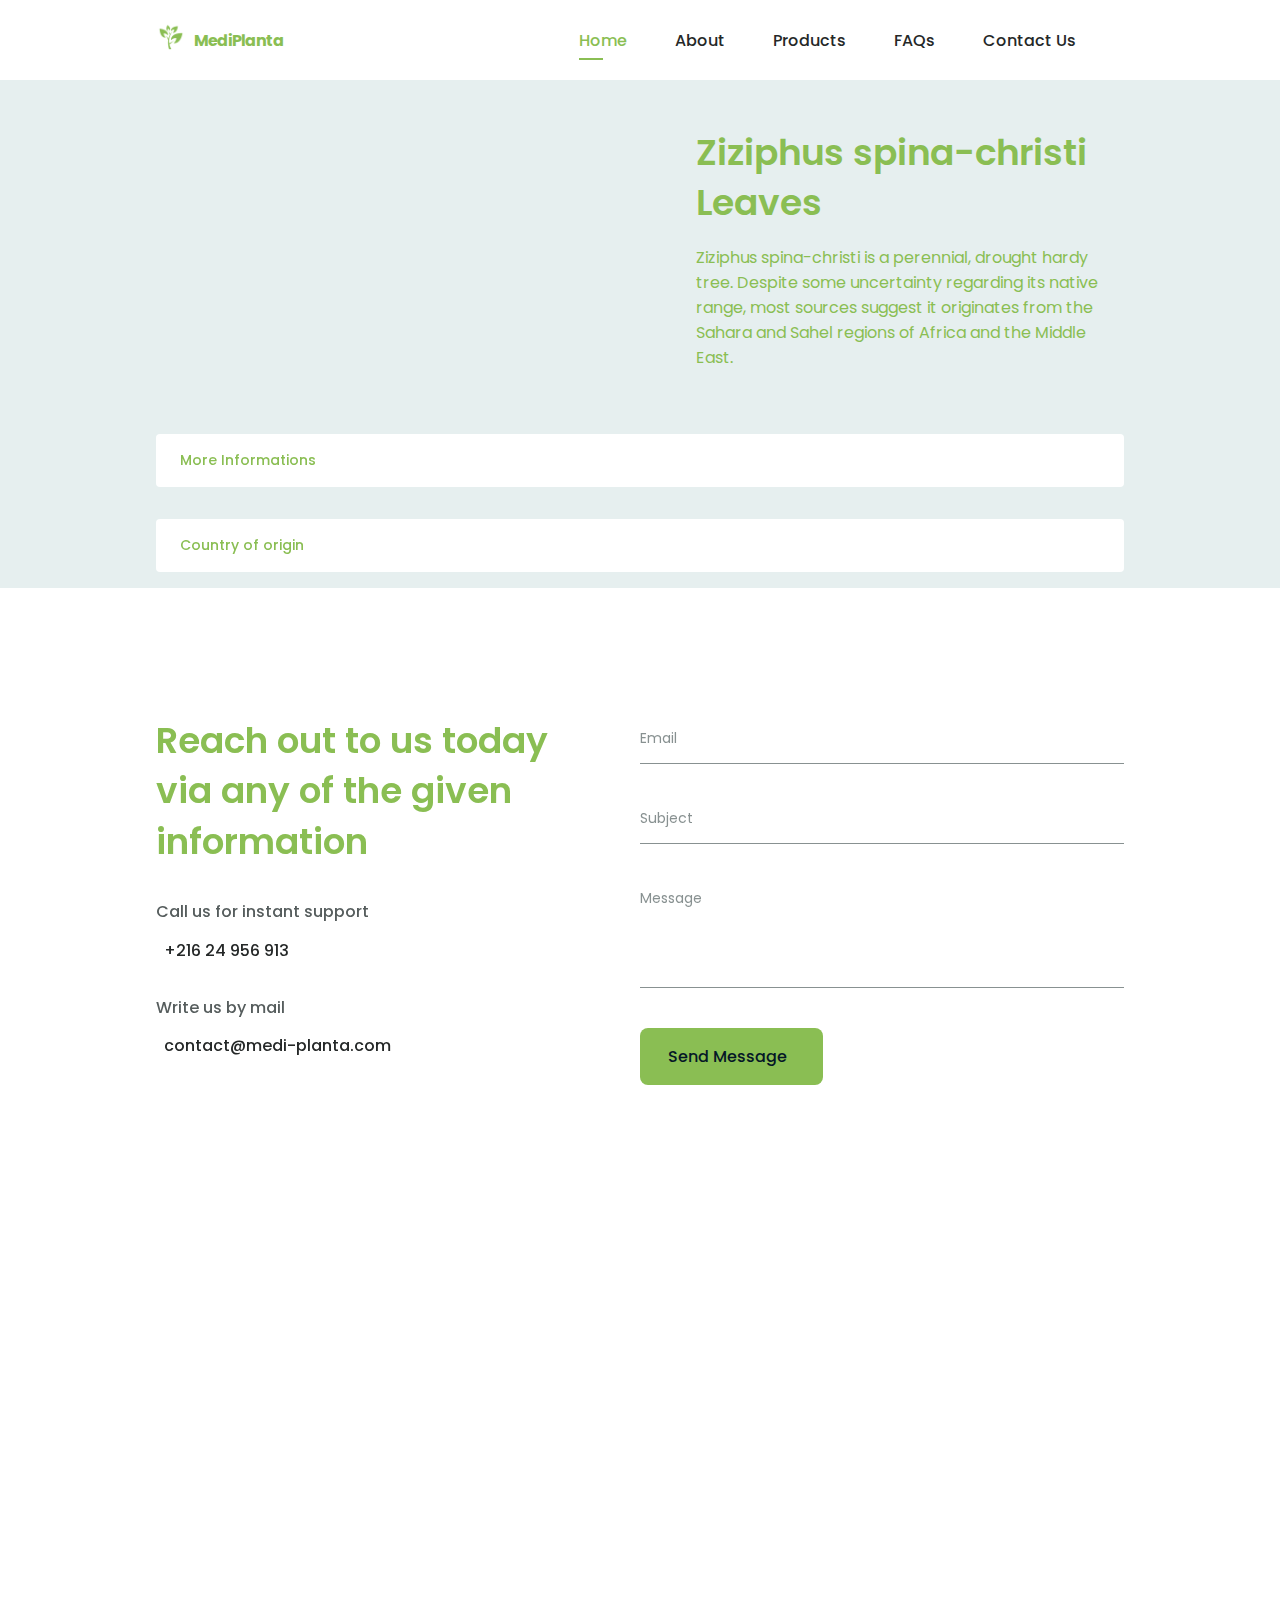
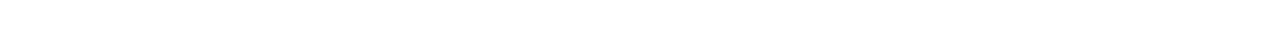
==== Details/details1.html @ 19c87265 "23/01" ====
<!DOCTYPE html>
<html lang="en">
<head>
  <meta charset="UTF-8">
  <meta name="viewport" content="width=device-width, initial-scale=1.0">

  <!--=============== FAVICON ===============-->
  <link rel="shortcut icon" href="../assets/img/medi.png" type="image/x-icon">

  <!--=============== REMIX ICONS ===============-->
  <link href="https://cdn.jsdelivr.net/npm/remixicon@2.5.0/fonts/remixicon.css" rel="stylesheet">

  <!--=============== CSS ===============-->
  <link rel="stylesheet" href="../assets/css/styles.css">

  <title>MediPlanta</title>
</head>
<body>
<!--==================== HEADER ====================-->
<header class="header" id="header">
  <nav class="nav container">
    <a href="#" class="nav__logo">
      <i class="nav__logo-icon">
        <img src="../assets/img/medi.png" width="30" height="25">
      </i>MediPlanta
    </a>

    <div class="nav__menu" id="nav-menu">
      <ul class="nav__list">
        <li class="nav__item">
          <a href="#home" class="nav__link active-link">Home</a>
        </li>
        <li class="nav__item">
          <a href="#about" class="nav__link">About</a>
        </li>
        <li class="nav__item">
          <a href="#products" class="nav__link">Products</a>
        </li>
        <li class="nav__item">
          <a href="#faqs" class="nav__link">FAQs</a>
        </li>
        <li class="nav__item">
          <a href="#contact" class="nav__link">Contact Us</a>
        </li>
      </ul>

      <div class="nav__close" id="nav-close">
        <i class="ri-close-line"></i>
      </div>
    </div>

    <div class="nav__btns">
      <!-- Theme change button -->
      <i class="ri-moon-line change-theme" id="theme-button"></i>

      <div class="nav__toggle" id="nav-toggle">
        <i class="ri-menu-line"></i>
      </div>
    </div>
  </nav>
</header>

<main class="main">

  <!--==================== QUESTIONS ====================-->
  <section class="questions section " id="faqs">
    <div class="container">
      <div class="about__container grid">
        <img src="../assets/img/1.png" alt="" class="about__img">
        <div class="about_data">
          <h2 class="section__title about__title">
            Ziziphus spina-christi Leaves
          </h2>

          <p class="about__description">
            Ziziphus spina-christi is a perennial, drought hardy tree. Despite some uncertainty regarding its native range, most sources suggest it originates from the Sahara and Sahel regions of Africa and the Middle East.
          </p>

        </div>
      </div>
      <div class="questions__group">
        <div class="questions__item">
          <header class="questions__header">
            <i class="ri-add-line questions__icon"></i>
            <h3 class="questions__item-title">
              More Informations
            </h3>
          </header>

          <div class="questions__content">
            <p class="questions__description">
              Ziziphus spina-christi is a perennial, drought hardy tree. Despite some uncertainty regarding its native range, most sources suggest it originates from the Sahara and Sahel regions of Africa and the Middle East. It is adapted to grow in water-stressed habitats such as savannas and deserts. It is widely cultivated for its fruit, timber and use as fodder for livestock, as well as providing a stock-proof hedge and living fence, but is also used as a dune stabilizer, because of its very deep taproot and spreading lateral roots and in traditional medicine. Due to its cultivation, it has been introduced to parts of northern and tropical Africa and Madagascar. In 1885, Z. spina-christi was introduced to Curacao in the Caribbean, where it is now considered invasive. It has also been introduced to the neighboring islands of Aruba and Bonaire. This species is an aggressive colonizer that forms spiny and impenetrable thickets displacing and outcompeting native flora.            </p>
          </div>
        </div>

        <div class="questions__item">
          <header class="questions__header">
            <i class="ri-add-line questions__icon"></i>
            <h3 class="questions__item-title">
              Country of origin
            </h3>
          </header>

          <div class="questions__content">
            <p class="questions__description">
              Tunisia
            </p>
          </div>
        </div>


      </div>
    </div>
  </section>

  <!--==================== CONTACT ====================-->
  <section class="contact section container" id="contact">
    <div class="contact__container grid">
      <div class="contact__box">
        <h2 class="section__title">
          Reach out to us today <br> via any of the given <br> information
        </h2>

        <div class="contact__data">
          <div class="contact__information">
            <h3 class="contact__subtitle">Call us for instant support</h3>
            <span class="contact__description">
                                    <i class="ri-phone-line contact__icon"></i>
                                    +216 24 956 913
                                </span>
          </div>

          <div class="contact__information">
            <h3 class="contact__subtitle">Write us by mail</h3>
            <span class="contact__description">
                                    <i class="ri-mail-line contact__icon"></i>
                                    contact@medi-planta.com
                                </span>
          </div>
        </div>
      </div>

      <form action="" class="contact__form">
        <div class="contact__inputs">
          <div class="contact__content">
            <input type="email" placeholder=" " class="contact__input">
            <label for="" class="contact__label">Email</label>
          </div>

          <div class="contact__content">
            <input type="text" placeholder=" " class="contact__input">
            <label for="" class="contact__label">Subject</label>
          </div>

          <div class="contact__content contact__area">
            <textarea name="message" placeholder=" " class="contact__input"></textarea>
            <label for="" class="contact__label">Message</label>
          </div>
        </div>

        <button class="button button--flex">
          Send Message
          <i class="ri-arrow-right-up-line button__icon"></i>
        </button>
      </form>
    </div>
  </section>
</main>

<!--==================== FOOTER ====================-->
<footer class="footer section">
  <div class="footer__container container grid">
    <div class="footer__content">
      <a href="#" class="footer__logo">
        <img src="../assets/img/medi.png" width="30" height="25"> MediPlanta
      </a>

      <h3 class="footer__title">
        Subscribe to our newsletter <br> to stay update
      </h3>

      <div class="footer__subscribe">
        <input type="email" placeholder="Enter your email" class="footer__input">

        <button class="button button--flex footer__button">
          Subscribe
          <i class="ri-arrow-right-up-line button__icon"></i>
        </button>
      </div>
    </div>

    <div class="footer__content">
      <h3 class="footer__title">Our Address</h3>

      <ul class="footer__data">
        <li class="footer__information">Tunisia - Sfax</li>
        <li class="footer__information">Gremda Km 1 - 3032</li>
        <li class="footer__information"></li>
      </ul>
    </div>

    <div class="footer__content">
      <h3 class="footer__title">Contact Us</h3>

      <ul class="footer__data">
        <li class="footer__information">+216 24 956 913</li>

        <div class="footer__social">
          <a href="https://www.facebook.com/" class="footer__social-link">
            <i class="ri-facebook-fill"></i>
          </a>
          <a href="https://www.instagram.com/" class="footer__social-link">
            <i class="ri-instagram-line"></i>
          </a>
          <a href="https://twitter.com/" class="footer__social-link">
            <i class="ri-twitter-fill"></i>
          </a>
        </div>
      </ul>
    </div>

    <div class="footer__content">
      <h3 class="footer__title">
        We accept all credit cards
      </h3>

      <div class="footer__cards">
        <img src="../assets/img/card1.png" alt="" class="footer__card">
        <img src="../assets/img/card2.png" alt="" class="footer__card">
        <img src="../assets/img/card3.png" alt="" class="footer__card">
        <img src="../assets/img/card4.png" alt="" class="footer__card">
      </div>
    </div>
  </div>

  <p class="footer__copy">&#169; Created By Majd Mednini |  2022 All rights reserved.</p>
</footer>

<!--=============== SCROLL REVEAL ===============-->
<script src="../assets/js/scrollreveal.min.js"></script>

<!--=============== MAIN JS ===============-->
<script src="../assets/js/main.js"></script>
</body>
</html>
---- assets/css/styles.css ----
/*=============== GOOGLE FONTS ===============*/
@import url('https://fonts.googleapis.com/css2?family=Poppins:wght@400;500;600;700&display=swap');

/*=============== VARIABLES CSS ===============*/
:root {
  --header-height: 3.5rem; /*56px*/

  /*========== Colors ==========*/
  /*Color mode HSL(hue, saturation, lightness)*/
  --hue: 900;
  --first-color: hsl(var(--hue), 24%, 32%);
  --first-color-alt: hsl(var(--hue), 24%, 28%);
  --first-color-light: hsl(var(--hue), 24%, 66%);
  --first-color-lighten: hsl(var(--hue), 24%, 92%);
  --title-color: hsl(var(--hue), 4%, 15%);
  --text-color: hsl(var(--hue), 4%, 35%);
  --text-color-light: hsl(var(--hue), 4%, 55%);
  --body-color: hsl(var(--hue), 0%, 100%);
  --container-color: #FFF;

  /*========== Font and typography ==========*/
  /*.5rem = 8px | 1rem = 16px ...*/
  --body-font: 'Poppins', sans-serif;
  --big-font-size: 2rem;
  --h1-font-size: 1.5rem;
  --h2-font-size: 1.25rem;
  --h3-font-size: 1rem;
  --normal-font-size: .938rem;
  --small-font-size: .813rem;
  --smaller-font-size: .75rem;

  /*========== Font weight ==========*/
  --font-medium: 500;
  --font-semi-bold: 600;

  /*========== Margenes Bottom ==========*/
  /*.5rem = 8px | 1rem = 16px ...*/
  --mb-0-5: .5rem;
  --mb-0-75: .75rem;
  --mb-1: 1rem;
  --mb-1-5: 1.5rem;
  --mb-2: 2rem;
  --mb-2-5: 2.5rem;

  /*========== z index ==========*/
  --z-tooltip: 10;
  --z-fixed: 100;
}

/* Responsive typography */
@media screen and (min-width: 968px) {
  :root {
    --big-font-size: 3.5rem;
    --h1-font-size: 2.25rem;
    --h2-font-size: 1.5rem;
    --h3-font-size: 1.25rem;
    --normal-font-size: 1rem;
    --small-font-size: .875rem;
    --smaller-font-size: .813rem;
  }
}

/*=============== BASE ===============*/
*{
  box-sizing: border-box;
  padding: 0;
  margin: 0;
}

html{
  scroll-behavior: smooth;
}

body,
button,
input,
textarea{
  font-family: var(--body-font);
  font-size: var(--normal-font-size);
}

body{
  margin: var(--header-height) 0 0 0;
  background-color: var(--body-color);
  color: #8ABE53;
  transition: .4s; /*For animation dark mode*/
}

button{
  cursor: pointer;
  border: none;
  outline: none;
}

h1,h2,h3{
  color: #8ABE53;
  font-weight: var(--font-semi-bold);
}

ul{
  list-style: none;
}

a{
  text-decoration: none;
}

img{
  max-width: 100%;
  height: auto;
}

/*=============== THEME ===============*/
/*========== Variables Dark theme ==========*/
body.dark-theme{
  --first-color-dark: hsl(var(--hue), 8%, 20%);
  --title-color: #8ABE53;
  --text-color: #8ABE53;
  --body-color: #051726;
  --container-color: #051726;
}

/*========== Button Dark/Light ==========*/
.change-theme{
  color: var(--title-color);
  font-size: 1.15rem;
  cursor: pointer;
}

.nav__btns{
  display: inline-flex;
  align-items: center;
  column-gap: 1rem;
}

/*========== 
Color changes in some parts of 
the website, in dark theme 
==========*/

.dark-theme .steps__bg,
.dark-theme .questions{
  background-color: #102537;
}

.dark-theme .product__circle,
.dark-theme .footer__subscribe{
  background-color: #102537;
}

.dark-theme .scroll-header{
  box-shadow: 0 1px 4px #102537;
}

/*=============== REUSABLE CSS CLASSES ===============*/
.section{
  padding: 5.5rem 0 1rem;
}

.section__title,
.section__title-center{
  font-size: var(--h2-font-size);
  margin-bottom: var(--mb-2);
  line-height: 140%;
}

.section__title-center{
  text-align: center;
}

.container{
  max-width: 968px;
  margin-left: var(--mb-1-5);
  margin-right: var(--mb-1-5);
}

.grid{
  display: grid;
}

.main{
  overflow: hidden; /*For animation*/
}

/*=============== HEADER ===============*/
.header{
  width: 100%;
  background-color: var(--body-color);
  position: fixed;
  top: 0;
  left: 0;
  z-index: var(--z-fixed);
  transition: .4s; /*For animation dark mode*/
}

/*=============== NAV ===============*/
.nav{
  height: var(--header-height);
  display: flex;
  justify-content: space-between;
  align-items: center;
}

.nav__logo,
.nav__toggle,
.nav__close{
  color: #8ABE53;
}

.nav__logo{
  text-transform: none;
  font-weight: 700;
  letter-spacing: -1px;
  display: inline-flex;
  align-items: center;
  column-gap: .5rem;
  transition: .3s;
}

.nav__logo-icon{
  font-size: 1.15rem;
  color: var(--first-color);
}

.nav__logo:hover{
  color: var(--first-color);
}

.nav__toggle{
  display: inline-flex;
  font-size: 1.25rem;
  cursor: pointer;
}

@media screen and (max-width: 767px){
  .nav__menu{
    position: fixed;
    background-color: var(--container-color);
    width: 80%;
    height: 100%;
    top: 0;
    right: -100%;
    box-shadow: -2px 0 4px hsla(var(--hue), 24%, 15%, .1);
    padding: 4rem 0 0 3rem;
    border-radius: 1rem 0 0 1rem;
    transition: .3s;
    z-index: var(--z-fixed);
  }
}

.nav__close{
  font-size: 1.5rem;
  position: absolute;
  top: 1rem;
  right: 1.25rem;
  cursor: pointer;
}

.nav__list{
  display: flex;
  flex-direction: column;
  row-gap: 1.5rem;
}

.nav__link{
  color: var(--title-color);
  font-weight: var(--font-medium);
  transition: .3s;
}

.nav__link:hover{
  color: var(--first-color);
}

/* Show menu */
.show-menu{
  right: 0;
}

/* Change background header */
.scroll-header{
  box-shadow: 0 1px 4px hsla(var(--hue), 4%, 15%, .1);
}

/* Active link */
.active-link{
  position: relative;
  color: #8ABE53;
}

.active-link::after{
  content: '';
  position: absolute;
  bottom: -.5rem;
  left: 0;
  width: 50%;
  height: 2px;
  background-color: #8ABE53;
}

/*=============== HOME ===============*/
.home{
  padding: 3.5rem 0 2rem;
}

.home__container{
  position: relative;
  row-gap: 2rem;
}

.home__img{
  width: 200px;
  justify-self: center;
}

.home__title{
  font-size: var(--big-font-size);
  line-height: 140%;
  margin-bottom: var(--mb-1);
}

.home__description{
  margin-bottom: var(--mb-2-5);
}

.home__social{
  position: absolute;
  top: 2rem;
  right: -1rem;
  display: grid;
  justify-items: center;
  row-gap: 3.5rem;
}

.home__social-follow{
  font-weight: var(--font-medium);
  font-size: var(--smaller-font-size);
  color: #8ABE53;
  position: relative;
  transform: rotate(90deg);
}

.home__social-follow::after{
  content: '';
  position: absolute;
  width: 1rem;
  height: 2px;
  background-color: #8ABE53;
  right: -45%;
  top: 50%;
}

.home__social-links{
  display: inline-flex;
  flex-direction: column;
  row-gap: .25rem;
}

.home__social-link{
  font-size: 1rem;
  color: #8ABE53;
  transition: .3s;
}

.home__social-link:hover{
  transform: translateX(.25rem);
}

/*=============== BUTTONS ===============*/
.button{
  display: inline-block;
  background-color: #8ABE53;
  color: #051726;
  padding: 1rem 1.75rem;
  border-radius: .5rem;
  font-weight: var(--font-medium);
  transition: .3s;
}

.button:hover{
  background-color: var(--first-color-alt);
}

.button__icon{
  transition: .3s;
}

.button:hover .button__icon{
  transform: translateX(.25rem);
}

.button--flex{
  display: inline-flex;
  align-items: center;
  column-gap: .5rem;
}

.button--link{
  color: #8ABE53;
  font-weight: var(--font-medium);
}

.button--link:hover .button__icon{
  transform: translateX(.25rem);
}

/*=============== ABOUT ===============*/
.about__container{
  row-gap: 2rem;
  margin-bottom: 2rem;
}

.about__img{
  width: 280px;
  justify-self: center;
}

.about__title{
  margin-bottom: var(--mb-1);
}

.about__description{
  margin-bottom: var(--mb-2);
}

.about__details{
  display: grid;
  row-gap: 1rem;
  margin-bottom: var(--mb-2-5);
}

.about__details-description{
  display: inline-flex;
  column-gap: .5rem;
  font-size: var(--small-font-size);
}

.about__details-icon{
  font-size: 1rem;
  color: #8ABE53;
  margin-top: .15rem;
}
.about_data{
  margin: auto;
}
/*=============== STEPS ===============*/
.steps__bg{
  background-color: var(--first-color);
  padding: 3rem 2rem 2rem;
  border-radius: 1rem;
}

.steps__container{
  gap: 2rem;
  padding-top: 1rem;
}

.steps__title{
  color: #8ABE53;
}

.steps__card{
  background-color: var(--container-color);
  padding: 2.5rem 3rem 2rem 1.5rem;
  border-radius: 1rem;
}

.steps__card-number{
  display: inline-block;
  background-color: #8ABE53;
  color: #FFF;
  padding: .5rem .75rem;
  border-radius: .25rem;
  font-size: var(--h2-font-size);
  margin-bottom: var(--mb-1-5);
  transition: .3s;
}

.steps__card-title{
  font-size: var(--h3-font-size);
  margin-bottom: var(--mb-0-5);
}

.steps__card-description{
  font-size: var(--small-font-size);
}

.steps__card:hover .steps__card-number{
  transform: translateY(-.25rem);
}

/*=============== PRODUCTS ===============*/
.product__description{
  text-align: center;
}

.product__container{
  padding: 3rem 0;
  grid-template-columns: repeat(2, 1fr);
  gap: 2.5rem 3rem;
}

.product__card{
  display: grid;
  position: relative;
}
.product__carre{
  height: 210px;
}
.product__img{
  position: relative;
  justify-self: center;
  margin-bottom: var(--mb-0-75);
  transition: .3s;
}

.product__title,
.product__price{
  font-size: var(--small-font-size);
  font-weight: var(--font-semi-bold);
  color: var(--title-color);
}

.product__title{
  margin-bottom: .25rem;
}

.product__button{
  position: absolute;
  right: 0;
  bottom: 0;
  background-color: var(--first-color);
  color: #FFF;
  padding: .25rem;
  border-radius: .35rem;
  font-size: 1.15rem;
}

.product__button:hover{
  background-color: var(--first-color-alt);
}

.product__circle{
  width: 90px;
  height: 90px;
  background-color: var(--first-color-lighten);
  border-radius: 50%;
  position: absolute;
  top: 18%;
  left: 5%;
}
.product__img{
  height: 90%;
}
.product__card:hover .product__img{
  transform: translateY(-.5rem);
}

/*=============== QUESTIONS ===============*/
.questions{
  background-color: var(--first-color-lighten);
}

.questions__container{
  gap: 1.5rem;
  padding: 1.5rem 0;
}

.questions__group{
  display: grid;
  row-gap: 1.5rem;
}

.questions__item{
  background-color: var(--container-color);
  border-radius: .25rem;
}

.questions__item-title{
  font-size: var(--small-font-size);
  font-weight: var(--font-medium);
}

.questions__icon{
  font-size: 1.25rem;
  color: var(--title-color);
}

.questions__description{
  font-size: var(--smaller-font-size);
  padding: 0 1.25rem 1.25rem 2.5rem;
}

.questions__header{
  display: flex;
  align-items: center;
  column-gap: .5rem;
  padding: .75rem .5rem;
  cursor: pointer;
}

.questions__content{
  overflow: hidden;
  height: 0;
}

.questions__item,
.questions__header,
.questions__item-title,
.questions__icon,
.questions__description,
.questions__content{
  transition: .3s;
}

.questions__item:hover{
  box-shadow: 0 2px 8px hsla(var(--hue), 4%, 15%, .15);
}

/*Rotate icon, change color of titles and background*/
.accordion-open .questions__header,
.accordion-open .questions__content{
  background-color: var(--first-color);
}

.accordion-open .questions__item-title,
.accordion-open .questions__description,
.accordion-open .questions__icon{
  color: #FFF;
}

.accordion-open .questions__icon{
  transform: rotate(45deg);
}

/*=============== CONTACT ===============*/
.contact__container{
  row-gap: 3.5rem;
}

.contact__data{
  display: grid;
  row-gap: 2rem;
}

.contact__subtitle{
  font-size: var(--normal-font-size);
  font-weight: var(--font-medium);
  color: var(--text-color);
  margin-bottom: var(--mb-0-5);
}

.contact__description{
  display: inline-flex;
  align-items: center;
  column-gap: .5rem;
  color: var(--title-color);
  font-weight: var(--font-medium);
}

.contact__icon{
  font-size: 1.25rem;
}

.contact__inputs{
  display: grid;
  row-gap: 2rem;
  margin-bottom: var(--mb-2-5);
}

.contact__content{
  position: relative;
  height: 3rem;
  border-bottom: 1px solid var(--text-color-light);
}

.contact__input{
  position: absolute;
  top: 0;
  left: 0;
  width: 100%;
  height: 100%;
  padding: 1rem 1rem 1rem 0;
  background: none;

  color: var(--text-color);

  
  border: none;
  outline: none;
  z-index: 1;
}

.contact__label{
  position: absolute;
  top: .75rem;
  width: 100%;
  font-size: var(--small-font-size);
  color: var(--text-color-light);
  transition: .3s;
}

.contact__area{
  height: 7rem;
}

.contact__area textarea{
  resize: none;
}

/*Input focus move up label*/
.contact__input:focus + .contact__label{
  top: -.75rem;
  left: 0;
  font-size: var(--smaller-font-size);
  z-index: 10;
}

/*Input focus sticky top label*/
.contact__input:not(:placeholder-shown).contact__input:not(:focus) + .contact__label{
  top: -.75rem;
  font-size: var(--smaller-font-size);
  z-index: 10;
}

/*=============== FOOTER ===============*/
.footer__container{
  row-gap: 3rem;
}

.footer__logo{
  display: inline-flex;
  align-items: center;
  column-gap: .5rem;
  color: var(--title-color);
  text-transform: none;
  font-weight: 700;
  letter-spacing: -1px;
  margin-bottom: var(--mb-2-5);
  transition: .3s;
}

.footer__logo-icon{
  font-size: 1.15rem;
  color: var(--first-color);
}

.footer__logo:hover{
  color: var(--first-color);
}

.footer__title{
  font-size: var(--h3-font-size);
  margin-bottom: var(--mb-1-5);
}

.footer__subscribe{
  background-color: var(--first-color-lighten);
  padding: .75rem;
  display: flex;
  justify-content: space-between;
  border-radius: .5rem;
}

.footer__input{
  width: 70%;
  padding: 0 .5rem;
  background: none;
  color: var(--text-color);
  border: none;
  outline: none;
}

.footer__button{
  padding: 1rem;
}

.footer__data{
  display: grid;
  row-gap: .75rem;
}

.footer__information{
  font-size: var(--small-font-size);
}

.footer__social{
  display: inline-flex;
  column-gap: .75rem;
}

.footer__social-link{
  font-size: 1rem;
  color: var(--text-color);
  transition: .3s;
}

.footer__social-link:hover{
  transform: translateY(-.25rem);
}

.footer__cards{
  display: inline-flex;
  align-items: center;
  column-gap: .5rem;
}
.footer__card{
  width: 35px;
}

.footer__copy{
  text-align: center;
  font-size: var(--smaller-font-size);
  color: var(--text-color-light);
  margin: 5rem 0 1rem;
}

/*=============== SCROLL UP ===============*/
.scrollup{
  position: fixed;
  background-color: var(--first-color);
  right: 1rem;
  bottom: -30%;
  display: inline-flex;
  padding: .5rem;
  border-radius: .25rem;
  z-index: var(--z-tooltip);
  opacity: .8;
  transition: .4s;
}

.scrollup__icon{
  font-size: 1rem;
  color: #FFF;
}

.scrollup:hover{
  background-color: var(--first-color-alt);
  opacity: 1;
}

/* Show Scroll Up*/
.show-scroll{
  bottom: 3rem;
}

/*=============== SCROLL BAR ===============*/
::-webkit-scrollbar{
  width: .6rem;
  background: hsl(var(--hue), 4%, 53%);
}

::-webkit-scrollbar-thumb{
  background: hsl(var(--hue), 4%, 29%);
  border-radius: .5rem;
}

/*=============== BREAKPOINTS ===============*/
/* For small devices */
@media screen and (max-width: 320px){
  .container{
    margin-left: var(--mb-1);
    margin-right: var(--mb-1);
  }

  .home__img{
    width: 180px;
  }
  .home__title{
    font-size: var(--h1-font-size);
  }

  .steps__bg{
    padding: 2rem 1rem;
  }
  .steps__card{
    padding: 1.5rem;
  }

  .product__container{
    grid-template-columns: .6fr;
    justify-content: center;
  }
}

/* For medium devices */
@media screen and (min-width: 576px){
  .steps__container{
    grid-template-columns: repeat(2, 1fr);
  }

  .product__description{
    padding: 0 4rem;
  }
  .product__container{
    grid-template-columns: repeat(2, 170px);
    justify-content: center;
    column-gap: 5rem;
  }

  .footer__subscribe{
    width: 400px;
  }
}

@media screen and (min-width: 767px){
  body{
    margin: 0;
  }

  .nav{
    height: calc(var(--header-height) + 1.5rem);
    column-gap: 3rem;
  }
  .nav__toggle,
  .nav__close{
    display: none;
  }
  .nav__list{
    flex-direction: row;
    column-gap: 3rem;
  }
  .nav__menu{
    margin-left: auto;
  }

  .home__container,
  .about__container,
  .questions__container,
  .contact__container,
  .footer__container{
    grid-template-columns: repeat(2, 1fr);
  }
  
  .home{
    padding: 10rem 0 5rem;
  }
  .home__container{
    align-items: center;
  }
  .home__img{
    width: 280px;
    order: 1;
  }
  .home__social{
    top: 30%;
  }

  .questions__container{
    align-items: flex-start;
  }

  .footer__container{
    column-gap: 3rem;
  }
  .footer__subscribe{
    width: initial;
  }
}

/* For large devices */
@media screen and (min-width: 992px){
  .container{
    margin-left: auto;
    margin-right: auto;
  }

  .section{
    padding: 8rem 0 1rem;
  }
  .section__title,
  .section__title-center{
    font-size: var(--h1-font-size);
  }

  .home{
    padding: 13rem 0 5rem;
  }
  .home__img{
    width: 350px;
  }
  .home__description{
    padding-right: 7rem;
  }

  .about__img{
    width: 380px;
  }

  .steps__container{
    grid-template-columns: repeat(3, 1fr);
  }
  .steps__bg{
    padding: 3.5rem 2.5rem;
  }
  .steps__card-title{
    font-size: var(--normal-font-size);
  }

  .product__description{
    padding: 0 16rem;
  }
  .product__container{
    padding: 4rem 0;
    grid-template-columns: repeat(3, 185px);
    gap: 4rem 6rem;
  }

  .product__circle{
    width: 110px;
    height: 110px;
  }
  .product__title,
  .product__price{
    font-size: var(--normal-font-size);
  }

  .questions__container{
    padding: 1rem 0 4rem;
  }
  .questions__title{
    text-align: initial;
  }
  .questions__group{
    row-gap: 2rem;
  }
  .questions__header{
    padding: 1rem;
  }
  .questions__description{
    padding: 0 3.5rem 2.25rem 2.75rem;
  }

  .footer__logo{
    font-size: var(--h3-font-size);
  }
  .footer__container{
    grid-template-columns: 1fr .5fr .5fr .5fr;
  }
  .footer__copy{
    margin: 7rem 0 2rem;
  }
}

@media screen and (min-width: 1200px){
  .home__social{
    right: -3rem;
    row-gap: 4.5rem;
  }
  .home__social-follow{
    font-size: var(--small-font-size);
  }
  .home__social-follow::after{
    width: 1.5rem;
    right: -60%;
  }
  .home__social-link{
    font-size: 1.15rem;
  }

  .about__container{
    column-gap: 7rem;
  }

  .scrollup{
    right: 3rem;
  }
}
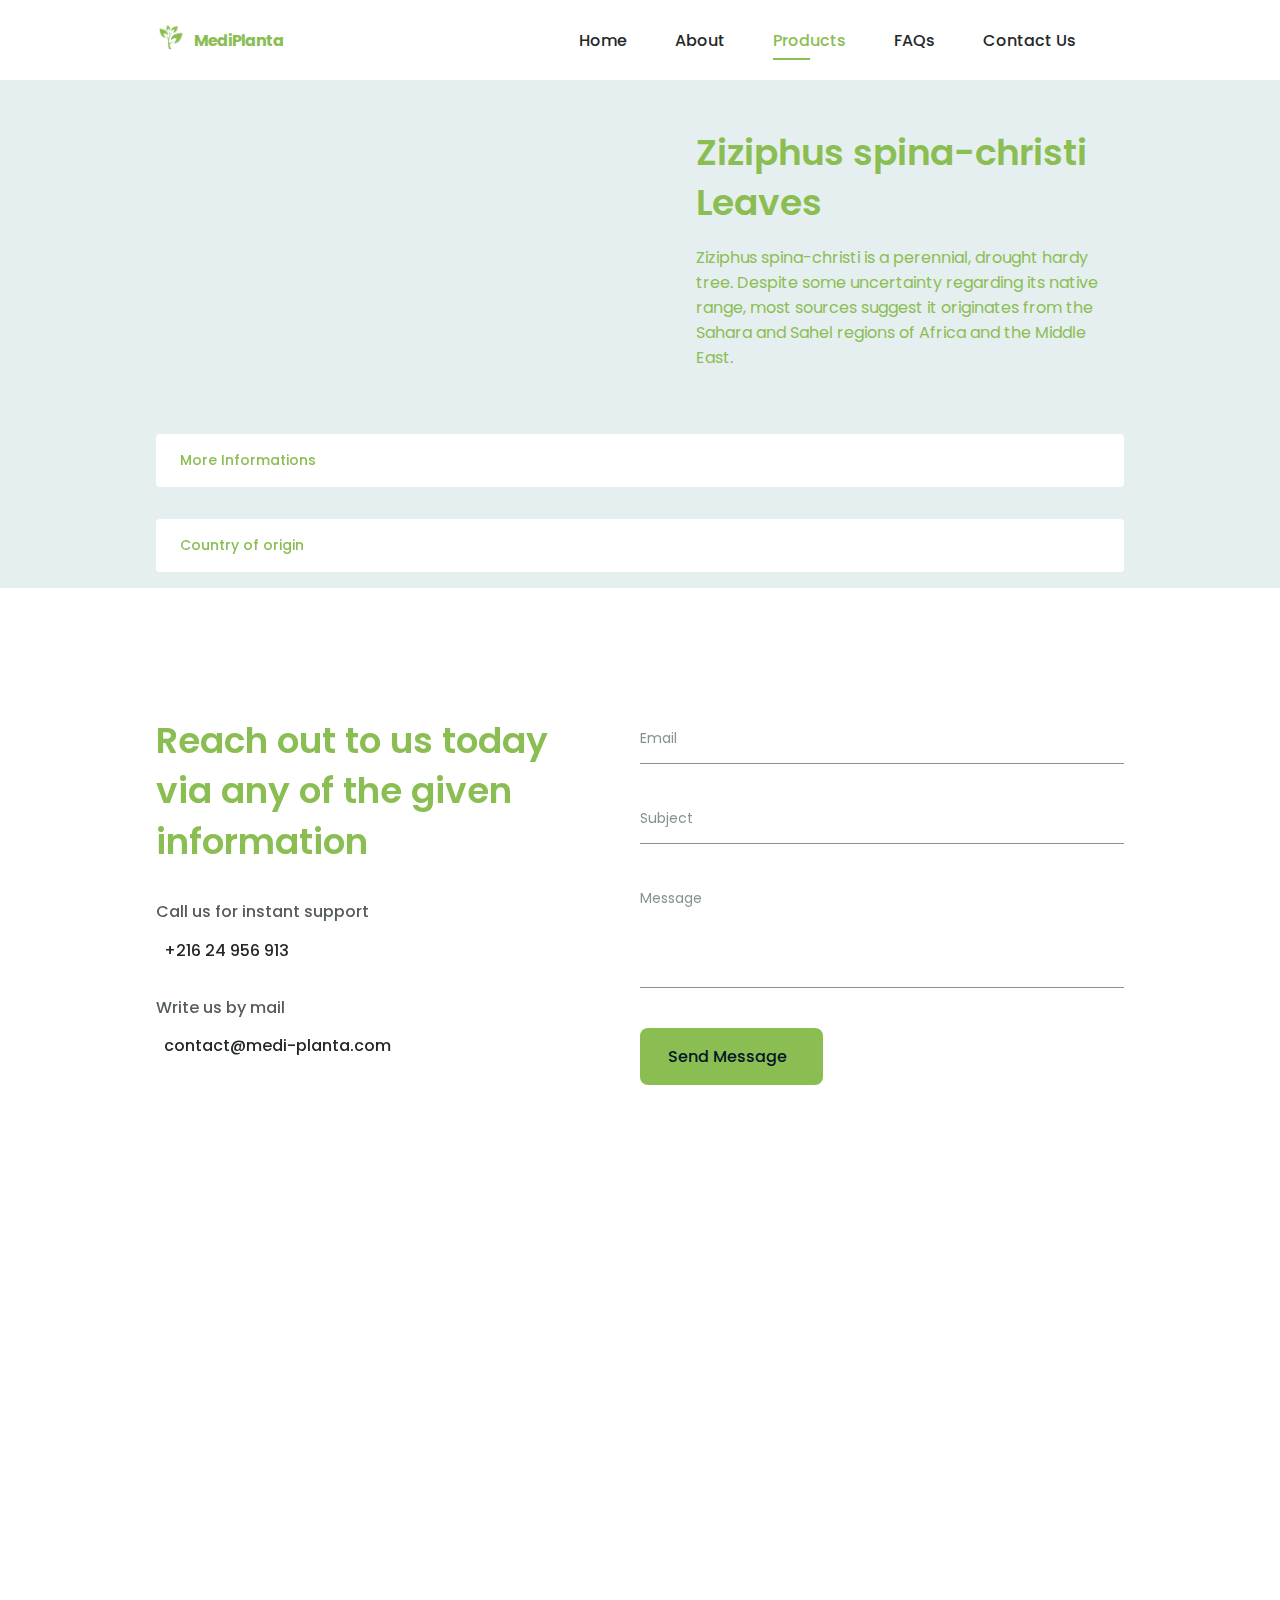
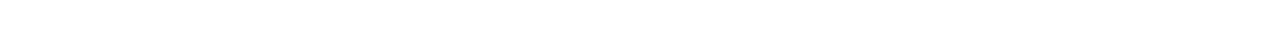
==== commit 94507244: "*" ====
--- a/Details/details1.html
+++ b/Details/details1.html
@@ -19,7 +19,7 @@
 <!--==================== HEADER ====================-->
 <header class="header" id="header">
   <nav class="nav container">
-    <a href="#" class="nav__logo">
+    <a href="../index.html" class="nav__logo">
       <i class="nav__logo-icon">
         <img src="../assets/img/medi.png" width="30" height="25">
       </i>MediPlanta
@@ -28,19 +28,19 @@
     <div class="nav__menu" id="nav-menu">
       <ul class="nav__list">
         <li class="nav__item">
-          <a href="#home" class="nav__link active-link">Home</a>
-        </li>
-        <li class="nav__item">
-          <a href="#about" class="nav__link">About</a>
-        </li>
-        <li class="nav__item">
-          <a href="#products" class="nav__link">Products</a>
-        </li>
-        <li class="nav__item">
-          <a href="#faqs" class="nav__link">FAQs</a>
-        </li>
-        <li class="nav__item">
-          <a href="#contact" class="nav__link">Contact Us</a>
+          <a href="../index.html#home" class="nav__link">Home</a>
+        </li>
+        <li class="nav__item">
+          <a href="../index.html#about" class="nav__link">About</a>
+        </li>
+        <li class="nav__item">
+          <a href="../index.html#products" class="nav__link active-link">Products</a>
+        </li>
+        <li class="nav__item">
+          <a href="../index.html#faqs" class="nav__link">FAQs</a>
+        </li>
+        <li class="nav__item">
+          <a href="../index.html#contact" class="nav__link">Contact Us</a>
         </li>
       </ul>
 
@@ -63,7 +63,7 @@
 <main class="main">
 
   <!--==================== QUESTIONS ====================-->
-  <section class="questions section " id="faqs">
+  <section class="questions section " id="products">
     <div class="container">
       <div class="about__container grid">
         <img src="../assets/img/1.png" alt="" class="about__img">
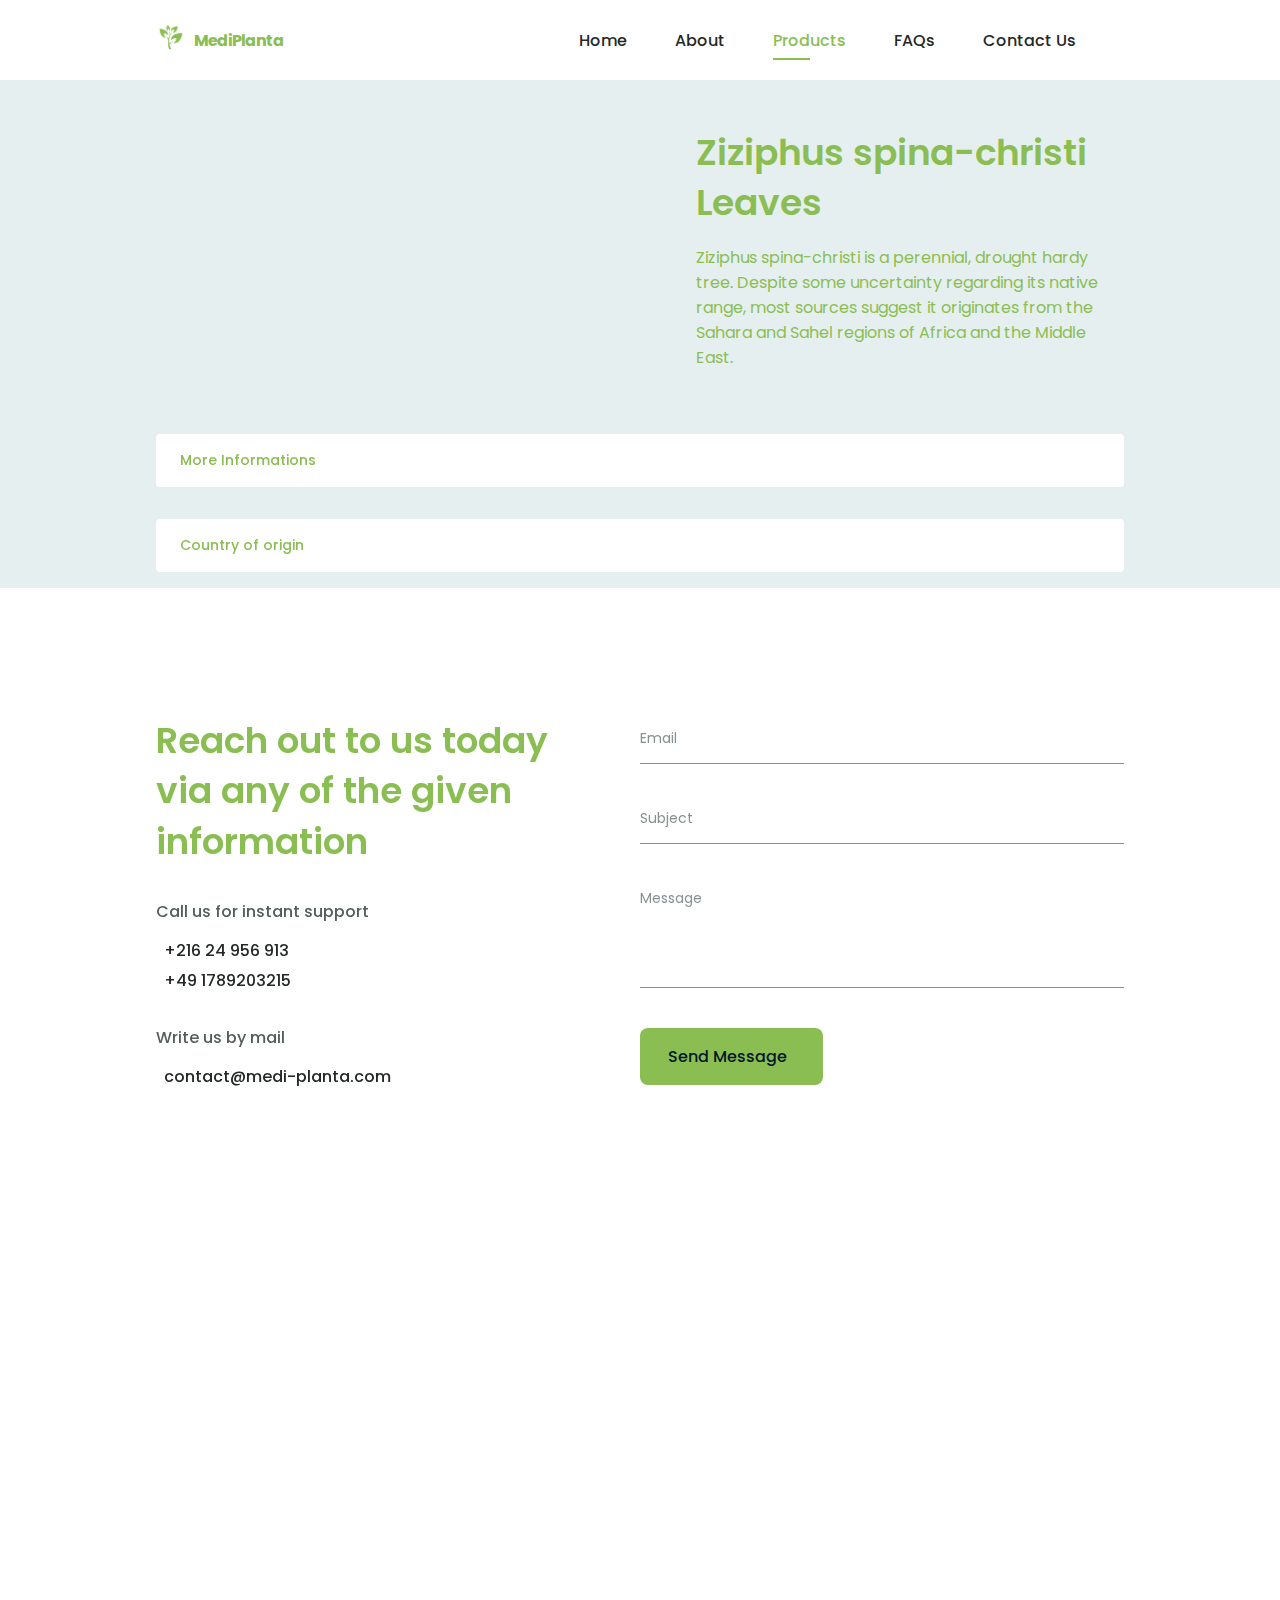
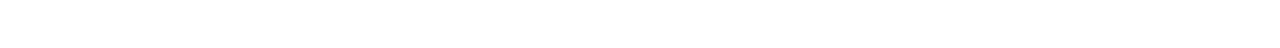
==== commit ad8fa035: "20:11" ====
--- a/Details/details1.html
+++ b/Details/details1.html
@@ -1,239 +1,256 @@
 <!DOCTYPE html>
 <html lang="en">
 <head>
-  <meta charset="UTF-8">
-  <meta name="viewport" content="width=device-width, initial-scale=1.0">
-
-  <!--=============== FAVICON ===============-->
-  <link rel="shortcut icon" href="../assets/img/medi.png" type="image/x-icon">
-
-  <!--=============== REMIX ICONS ===============-->
-  <link href="https://cdn.jsdelivr.net/npm/remixicon@2.5.0/fonts/remixicon.css" rel="stylesheet">
-
-  <!--=============== CSS ===============-->
-  <link rel="stylesheet" href="../assets/css/styles.css">
-
-  <title>MediPlanta</title>
+    <meta charset="UTF-8">
+    <meta name="viewport" content="width=device-width, initial-scale=1.0">
+
+    <!--=============== FAVICON ===============-->
+    <link rel="shortcut icon" href="../assets/img/medi.ico" type="image/x-icon">
+
+    <!--=============== REMIX ICONS ===============-->
+    <link href="https://cdn.jsdelivr.net/npm/remixicon@2.5.0/fonts/remixicon.css" rel="stylesheet">
+
+    <!--=============== CSS ===============-->
+    <link rel="stylesheet" href="../assets/css/styles.css">
+
+    <title>MediPlanta</title>
 </head>
 <body>
 <!--==================== HEADER ====================-->
 <header class="header" id="header">
-  <nav class="nav container">
-    <a href="../index.html" class="nav__logo">
-      <i class="nav__logo-icon">
-        <img src="../assets/img/medi.png" width="30" height="25">
-      </i>MediPlanta
-    </a>
-
-    <div class="nav__menu" id="nav-menu">
-      <ul class="nav__list">
-        <li class="nav__item">
-          <a href="../index.html#home" class="nav__link">Home</a>
-        </li>
-        <li class="nav__item">
-          <a href="../index.html#about" class="nav__link">About</a>
-        </li>
-        <li class="nav__item">
-          <a href="../index.html#products" class="nav__link active-link">Products</a>
-        </li>
-        <li class="nav__item">
-          <a href="../index.html#faqs" class="nav__link">FAQs</a>
-        </li>
-        <li class="nav__item">
-          <a href="../index.html#contact" class="nav__link">Contact Us</a>
-        </li>
-      </ul>
-
-      <div class="nav__close" id="nav-close">
-        <i class="ri-close-line"></i>
-      </div>
-    </div>
-
-    <div class="nav__btns">
-      <!-- Theme change button -->
-      <i class="ri-moon-line change-theme" id="theme-button"></i>
-
-      <div class="nav__toggle" id="nav-toggle">
-        <i class="ri-menu-line"></i>
-      </div>
-    </div>
-  </nav>
+    <nav class="nav container">
+        <a href="../index.html" class="nav__logo">
+            <i class="nav__logo-icon">
+                <img src="../assets/img/medi.png" width="30" height="25">
+            </i>MediPlanta
+        </a>
+
+        <div class="nav__menu" id="nav-menu">
+            <ul class="nav__list">
+                <li class="nav__item">
+                    <a href="../index.html#home" class="nav__link">Home</a>
+                </li>
+                <li class="nav__item">
+                    <a href="../index.html#about" class="nav__link">About</a>
+                </li>
+                <li class="nav__item">
+                    <a href="../index.html#products" class="nav__link active-link">Products</a>
+                </li>
+                <li class="nav__item">
+                    <a href="../index.html#faqs" class="nav__link">FAQs</a>
+                </li>
+                <li class="nav__item">
+                    <a href="../index.html#contact" class="nav__link">Contact Us</a>
+                </li>
+            </ul>
+
+            <div class="nav__close" id="nav-close">
+                <i class="ri-close-line"></i>
+            </div>
+        </div>
+
+        <div class="nav__btns">
+            <!-- Theme change button -->
+            <i class="ri-moon-line change-theme" id="theme-button"></i>
+
+            <div class="nav__toggle" id="nav-toggle">
+                <i class="ri-menu-line"></i>
+            </div>
+        </div>
+    </nav>
 </header>
 
 <main class="main">
 
-  <!--==================== QUESTIONS ====================-->
-  <section class="questions section " id="products">
-    <div class="container">
-      <div class="about__container grid">
-        <img src="../assets/img/1.png" alt="" class="about__img">
-        <div class="about_data">
-          <h2 class="section__title about__title">
-            Ziziphus spina-christi Leaves
-          </h2>
-
-          <p class="about__description">
-            Ziziphus spina-christi is a perennial, drought hardy tree. Despite some uncertainty regarding its native range, most sources suggest it originates from the Sahara and Sahel regions of Africa and the Middle East.
-          </p>
-
-        </div>
-      </div>
-      <div class="questions__group">
-        <div class="questions__item">
-          <header class="questions__header">
-            <i class="ri-add-line questions__icon"></i>
-            <h3 class="questions__item-title">
-              More Informations
-            </h3>
-          </header>
-
-          <div class="questions__content">
-            <p class="questions__description">
-              Ziziphus spina-christi is a perennial, drought hardy tree. Despite some uncertainty regarding its native range, most sources suggest it originates from the Sahara and Sahel regions of Africa and the Middle East. It is adapted to grow in water-stressed habitats such as savannas and deserts. It is widely cultivated for its fruit, timber and use as fodder for livestock, as well as providing a stock-proof hedge and living fence, but is also used as a dune stabilizer, because of its very deep taproot and spreading lateral roots and in traditional medicine. Due to its cultivation, it has been introduced to parts of northern and tropical Africa and Madagascar. In 1885, Z. spina-christi was introduced to Curacao in the Caribbean, where it is now considered invasive. It has also been introduced to the neighboring islands of Aruba and Bonaire. This species is an aggressive colonizer that forms spiny and impenetrable thickets displacing and outcompeting native flora.            </p>
-          </div>
-        </div>
-
-        <div class="questions__item">
-          <header class="questions__header">
-            <i class="ri-add-line questions__icon"></i>
-            <h3 class="questions__item-title">
-              Country of origin
-            </h3>
-          </header>
-
-          <div class="questions__content">
-            <p class="questions__description">
-              Tunisia
-            </p>
-          </div>
-        </div>
-
-
-      </div>
-    </div>
-  </section>
-
-  <!--==================== CONTACT ====================-->
-  <section class="contact section container" id="contact">
-    <div class="contact__container grid">
-      <div class="contact__box">
-        <h2 class="section__title">
-          Reach out to us today <br> via any of the given <br> information
-        </h2>
-
-        <div class="contact__data">
-          <div class="contact__information">
-            <h3 class="contact__subtitle">Call us for instant support</h3>
-            <span class="contact__description">
+    <!--==================== QUESTIONS ====================-->
+    <section class="questions section " id="products">
+        <div class="container">
+            <div class="about__container grid">
+                <img src="../assets/img/1.png" alt="" class="about__img">
+                <div class="about_data">
+                    <h2 class="section__title about__title">
+                        Ziziphus spina-christi Leaves
+                    </h2>
+
+                    <p class="about__description">
+                        Ziziphus spina-christi is a perennial, drought hardy tree. Despite some uncertainty regarding
+                        its native range, most sources suggest it originates from the Sahara and Sahel regions of Africa
+                        and the Middle East.
+                    </p>
+
+                </div>
+            </div>
+            <div class="questions__group">
+                <div class="questions__item">
+                    <header class="questions__header">
+                        <i class="ri-add-line questions__icon"></i>
+                        <h3 class="questions__item-title">
+                            More Informations
+                        </h3>
+                    </header>
+
+                    <div class="questions__content">
+                        <p class="questions__description">
+                            Ziziphus spina-christi is a perennial, drought hardy tree. Despite some uncertainty
+                            regarding its native range, most sources suggest it originates from the Sahara and Sahel
+                            regions of Africa and the Middle East. It is adapted to grow in water-stressed habitats such
+                            as savannas and deserts. It is widely cultivated for its fruit, timber and use as fodder for
+                            livestock, as well as providing a stock-proof hedge and living fence, but is also used as a
+                            dune stabilizer, because of its very deep taproot and spreading lateral roots and in
+                            traditional medicine. Due to its cultivation, it has been introduced to parts of northern
+                            and tropical Africa and Madagascar. In 1885, Z. spina-christi was introduced to Curacao in
+                            the Caribbean, where it is now considered invasive. It has also been introduced to the
+                            neighboring islands of Aruba and Bonaire. This species is an aggressive colonizer that forms
+                            spiny and impenetrable thickets displacing and outcompeting native flora. </p>
+                    </div>
+                </div>
+
+                <div class="questions__item">
+                    <header class="questions__header">
+                        <i class="ri-add-line questions__icon"></i>
+                        <h3 class="questions__item-title">
+                            Country of origin
+                        </h3>
+                    </header>
+
+                    <div class="questions__content">
+                        <p class="questions__description">
+                            Tunisia
+                        </p>
+                    </div>
+                </div>
+
+
+            </div>
+        </div>
+    </section>
+
+    <!--==================== CONTACT ====================-->
+    <section class="contact section container" id="contact">
+        <div class="contact__container grid">
+            <div class="contact__box">
+                <h2 class="section__title">
+                    Reach out to us today <br> via any of the given <br> information
+                </h2>
+
+                <div class="contact__data">
+                    <div class="contact__information">
+                        <h3 class="contact__subtitle">Call us for instant support</h3>
+                        <span class="contact__description">
                                     <i class="ri-phone-line contact__icon"></i>
                                     +216 24 956 913
-                                </span>
-          </div>
-
-          <div class="contact__information">
-            <h3 class="contact__subtitle">Write us by mail</h3>
-            <span class="contact__description">
+                        </span>
+                      <br/>
+                      <span class="contact__description">
+                                    <i class="ri-phone-line contact__icon"></i>
+                                    +49 1789203215
+                      </span>
+                    </div>
+
+                    <div class="contact__information">
+                        <h3 class="contact__subtitle">Write us by mail</h3>
+                        <span class="contact__description">
                                     <i class="ri-mail-line contact__icon"></i>
                                     contact@medi-planta.com
                                 </span>
-          </div>
-        </div>
-      </div>
-
-      <form action="" class="contact__form">
-        <div class="contact__inputs">
-          <div class="contact__content">
-            <input type="email" placeholder=" " class="contact__input">
-            <label for="" class="contact__label">Email</label>
-          </div>
-
-          <div class="contact__content">
-            <input type="text" placeholder=" " class="contact__input">
-            <label for="" class="contact__label">Subject</label>
-          </div>
-
-          <div class="contact__content contact__area">
-            <textarea name="message" placeholder=" " class="contact__input"></textarea>
-            <label for="" class="contact__label">Message</label>
-          </div>
-        </div>
-
-        <button class="button button--flex">
-          Send Message
-          <i class="ri-arrow-right-up-line button__icon"></i>
-        </button>
-      </form>
-    </div>
-  </section>
+                    </div>
+                </div>
+            </div>
+
+            <form action="" class="contact__form">
+                <div class="contact__inputs">
+                    <div class="contact__content">
+                        <input type="email" placeholder=" " class="contact__input">
+                        <label for="" class="contact__label">Email</label>
+                    </div>
+
+                    <div class="contact__content">
+                        <input type="text" placeholder=" " class="contact__input">
+                        <label for="" class="contact__label">Subject</label>
+                    </div>
+
+                    <div class="contact__content contact__area">
+                        <textarea name="message" placeholder=" " class="contact__input"></textarea>
+                        <label for="" class="contact__label">Message</label>
+                    </div>
+                </div>
+
+                <button class="button button--flex">
+                    Send Message
+                    <i class="ri-arrow-right-up-line button__icon"></i>
+                </button>
+            </form>
+        </div>
+    </section>
 </main>
 
 <!--==================== FOOTER ====================-->
 <footer class="footer section">
-  <div class="footer__container container grid">
-    <div class="footer__content">
-      <a href="#" class="footer__logo">
-        <img src="../assets/img/medi.png" width="30" height="25"> MediPlanta
-      </a>
-
-      <h3 class="footer__title">
-        Subscribe to our newsletter <br> to stay update
-      </h3>
-
-      <div class="footer__subscribe">
-        <input type="email" placeholder="Enter your email" class="footer__input">
-
-        <button class="button button--flex footer__button">
-          Subscribe
-          <i class="ri-arrow-right-up-line button__icon"></i>
-        </button>
-      </div>
+    <div class="footer__container container grid">
+        <div class="footer__content">
+            <a href="#" class="footer__logo">
+                <img src="../assets/img/medi.png" width="30" height="25"> MediPlanta
+            </a>
+
+            <h3 class="footer__title">
+                Subscribe to our newsletter <br> to stay update
+            </h3>
+
+            <div class="footer__subscribe">
+                <input type="email" placeholder="Enter your email" class="footer__input">
+
+                <button class="button button--flex footer__button">
+                    Subscribe
+                    <i class="ri-arrow-right-up-line button__icon"></i>
+                </button>
+            </div>
+        </div>
+
+        <div class="footer__content">
+            <h3 class="footer__title">Our Address</h3>
+
+            <ul class="footer__data">
+                <li class="footer__information">Tunisia - Sfax</li>
+                <li class="footer__information">Gremda Km 1 - 3032</li>
+                <li class="footer__information"></li>
+            </ul>
+        </div>
+
+        <div class="footer__content">
+            <h3 class="footer__title">Contact Us</h3>
+
+            <ul class="footer__data">
+                <li class="footer__information">+216 24 956 913</li>
+                <li class="footer__information">+49 1789203215</li>
+                <div class="footer__social">
+                    <a href="https://www.facebook.com/" class="footer__social-link">
+                        <i class="ri-facebook-fill"></i>
+                    </a>
+                    <a href="https://www.instagram.com/" class="footer__social-link">
+                        <i class="ri-instagram-line"></i>
+                    </a>
+                    <a href="https://twitter.com/" class="footer__social-link">
+                        <i class="ri-twitter-fill"></i>
+                    </a>
+                </div>
+            </ul>
+        </div>
+
+        <div class="footer__content">
+            <h3 class="footer__title">
+                We accept all credit cards
+            </h3>
+
+            <div class="footer__cards">
+                <img src="../assets/img/card1.png" alt="" class="footer__card">
+                <img src="../assets/img/card2.png" alt="" class="footer__card">
+                <img src="../assets/img/card3.png" alt="" class="footer__card">
+                <img src="../assets/img/card4.png" alt="" class="footer__card">
+            </div>
+        </div>
     </div>
 
-    <div class="footer__content">
-      <h3 class="footer__title">Our Address</h3>
-
-      <ul class="footer__data">
-        <li class="footer__information">Tunisia - Sfax</li>
-        <li class="footer__information">Gremda Km 1 - 3032</li>
-        <li class="footer__information"></li>
-      </ul>
-    </div>
-
-    <div class="footer__content">
-      <h3 class="footer__title">Contact Us</h3>
-
-      <ul class="footer__data">
-        <li class="footer__information">+216 24 956 913</li>
-
-        <div class="footer__social">
-          <a href="https://www.facebook.com/" class="footer__social-link">
-            <i class="ri-facebook-fill"></i>
-          </a>
-          <a href="https://www.instagram.com/" class="footer__social-link">
-            <i class="ri-instagram-line"></i>
-          </a>
-          <a href="https://twitter.com/" class="footer__social-link">
-            <i class="ri-twitter-fill"></i>
-          </a>
-        </div>
-      </ul>
-    </div>
-
-    <div class="footer__content">
-      <h3 class="footer__title">
-        We accept all credit cards
-      </h3>
-
-      <div class="footer__cards">
-        <img src="../assets/img/card1.png" alt="" class="footer__card">
-        <img src="../assets/img/card2.png" alt="" class="footer__card">
-        <img src="../assets/img/card3.png" alt="" class="footer__card">
-        <img src="../assets/img/card4.png" alt="" class="footer__card">
-      </div>
-    </div>
-  </div>
-
-  <p class="footer__copy">&#169; Created By Majd Mednini |  2022 All rights reserved.</p>
+    <p class="footer__copy">&#169; Created By Majd Mednini | 2022 All rights reserved.</p>
 </footer>
 
 <!--=============== SCROLL REVEAL ===============-->
